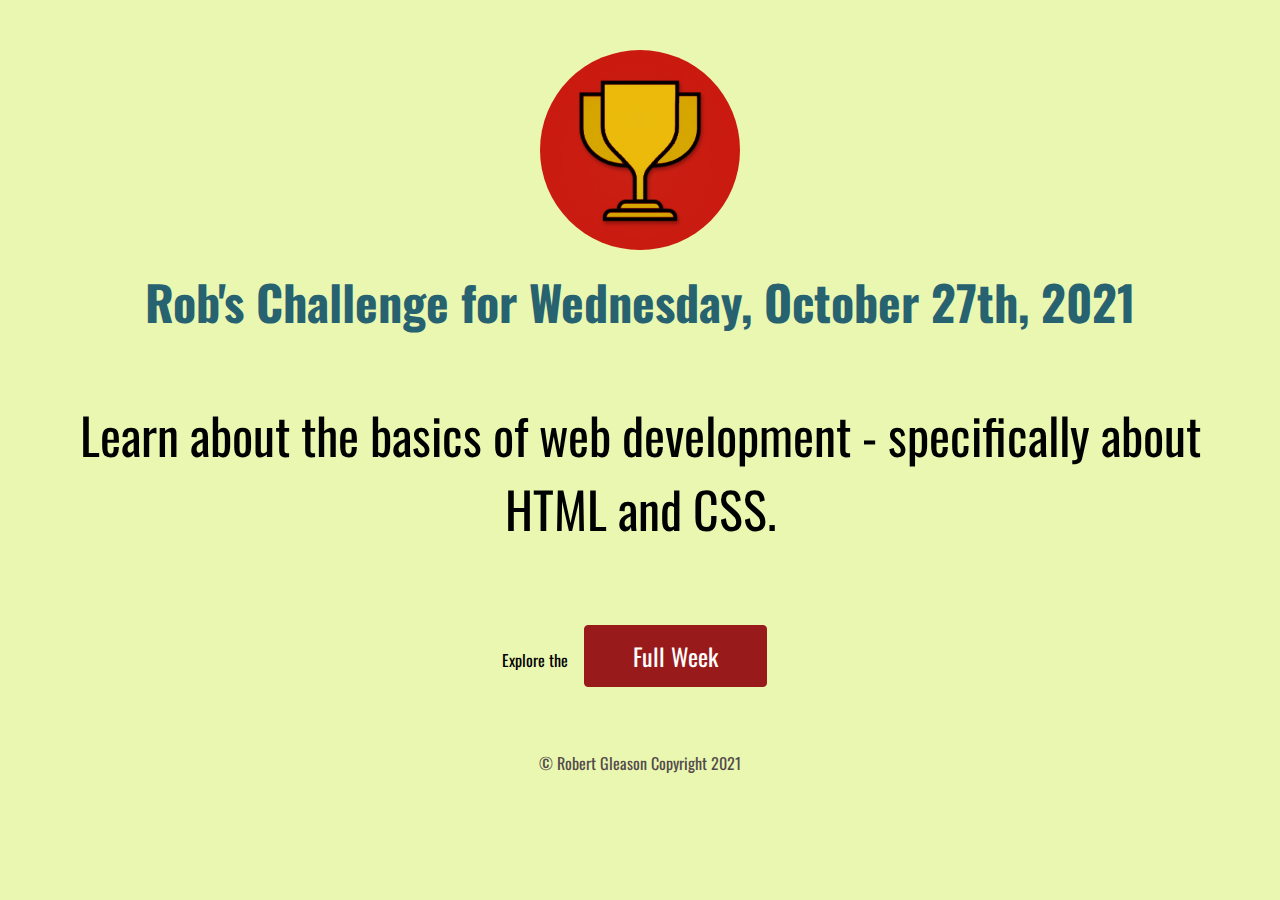
==== index.html @ 1aec3373 "first draft of website" ====
<!DOCTYPE html>
<html lang="en">
  <head>
    <meta charset="UTF-8" />
    <meta http-equiv="X-UA-Compatible" content="IE=edge" />
    <meta name="viewport" content="width=device-width, initial-scale=1.0" />
    <link rel="stylesheet" href="./styles/styles.css" />
    <link rel="stylesheet" href="./styles/full-week.css" />
    <title>First Website</title>
  </head>
  <body>
    <img src="./img/challenges-trophy.jpeg" alt="picture of a trophy" />
    <header>
      <h1>Rob's Challenge for Wednesday, October 27th, 2021</h1>
    </header>
    <main>
      <p id="todays-challenge">
        Learn about the basics of web development - specifically about HTML and
        CSS.
      </p>
      <p>
        Explore the
        <a href="full-week.html">Full Week</a>
      </p>
    </main>
    <footer>
      <p>&copy; Robert Gleason Copyright 2021</p>
    </footer>
  </body>
</html>
---- styles/styles.css ----
@import url('https://fonts.googleapis.com/css2?family=Fira+Sans:wght@400;700&family=Oswald:wght@700&display=swap');

body {
  font-family: 'Fira Sans', sans-serif;
  text-align: center;
  background-color: rgb(234, 247, 176);
  margin: 50px;
}

h1 {
  font-family: 'Oswald', 'sans-serif';
  font-size: 50px;

  color: #534b4b;
}

p {
  font-family: 'Oswald', sans-serif;
}

a {
  text-decoration: none;
  color: #991a1a;
}
a:hover {
  font-weight: bold;
}
img {
  width: 200px;
  height: 200px;
  border-radius: 50%;
  /* display: block;
  margin-left: auto;
  margin-right: auto; */
}

#todays-challenge {
  font-size: 50px;
}

/* add padding to footer */
footer {
  padding: 2px;
  color: #534b4b;

  clear: left;
  text-align: center;
}
---- styles/full-week.css ----
header {
  margin-bottom: 60px;
}
h1 {
  font-size: 48px;
  color: rgb(39, 98, 112);
  margin: 12px 0;
}

ul {
  list-style: none;
  width: 500px;
  padding: 0;
  margin: 0 auto;
}
li {
  margin: 30px;
  padding: 12px;
  background-color: rgb(87, 190, 113);
  border-radius: 6px;
}

a {
  padding: 12px 48px;
  background-color: #991a1a;
  color: white;
  border-radius: 4px;
  border: 1px solid #991a1a;
  font-size: 24px;
  margin: 30px 12px;
  display: inline-block;
}

#description {
  margin: 0;
}

/* header p {
  margin-bottom: 36px;
} */

h2 {
  color: rgb(39, 98, 112);
  font-family: 'Oswald', 'sans-serif';
}

/* main p {
  padding-top: 12px;
  color: rgb(4, 24, 29);
} */

.daily-goal {
  padding-top: 12px;
  color: rgb(4, 24, 29);
}

.highlight-goal {
  background-color: rgb(196, 255, 58);
}
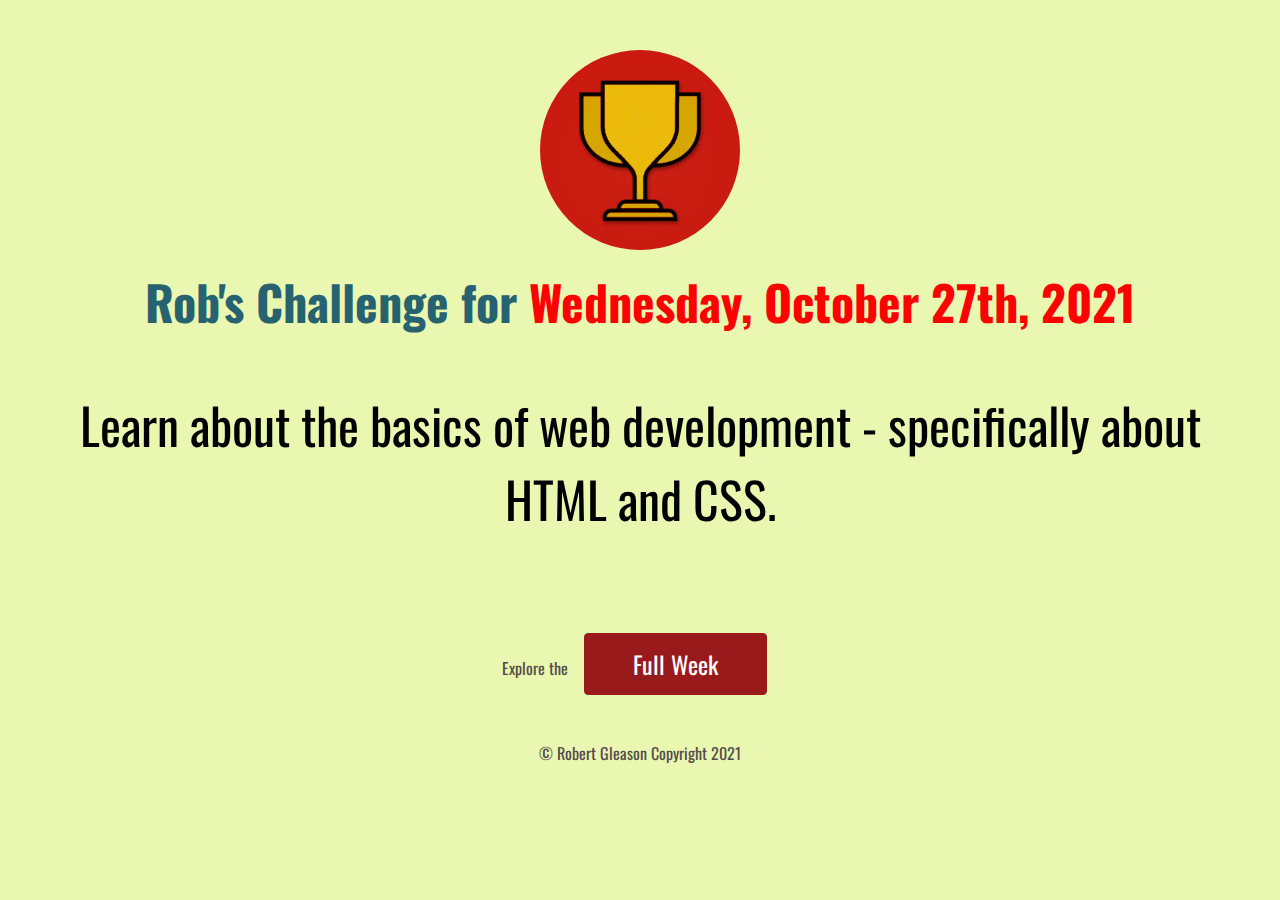
==== commit 13a9da3c: "added semantic html elements to index.html" ====
--- a/index.html
+++ b/index.html
@@ -9,21 +9,19 @@
     <title>First Website</title>
   </head>
   <body>
-    <img src="./img/challenges-trophy.jpeg" alt="picture of a trophy" />
-    <header>
-      <h1>Rob's Challenge for Wednesday, October 27th, 2021</h1>
-    </header>
     <main>
+      <img src="./img/challenges-trophy.jpeg" alt="picture of a trophy" />
+
+      <h1>Rob's Challenge for <span>Wednesday, October 27th, 2021</span></h1>
+
       <p id="todays-challenge">
         Learn about the basics of web development - specifically about HTML and
         CSS.
       </p>
-      <p>
-        Explore the
-        <a href="full-week.html">Full Week</a>
-      </p>
     </main>
+
     <footer>
+      <p>Explore the <a href="full-week.html">Full Week</a></p>
       <p>&copy; Robert Gleason Copyright 2021</p>
     </footer>
   </body>
--- a/styles/styles.css
+++ b/styles/styles.css
@@ -46,3 +46,8 @@
   clear: left;
   text-align: center;
 }
+
+span {
+  color: red;
+  font-weight: bold;
+}
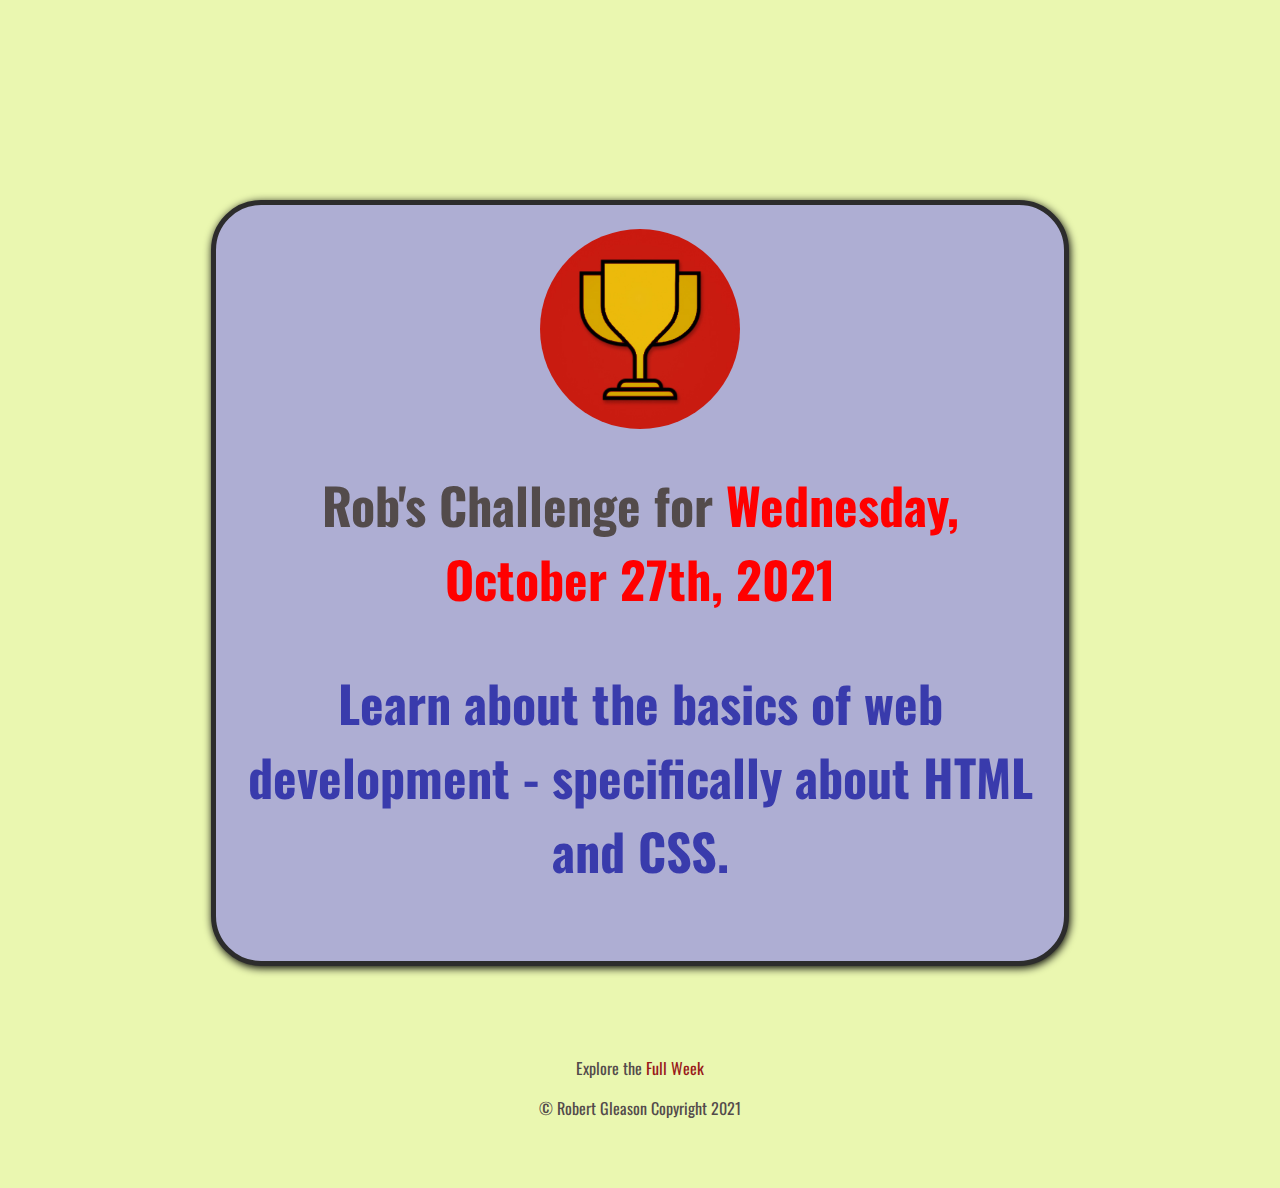
==== commit 403514b7: "added styling to the main section of the index.html" ====
--- a/index.html
+++ b/index.html
@@ -5,7 +5,7 @@
     <meta http-equiv="X-UA-Compatible" content="IE=edge" />
     <meta name="viewport" content="width=device-width, initial-scale=1.0" />
     <link rel="stylesheet" href="./styles/styles.css" />
-    <link rel="stylesheet" href="./styles/full-week.css" />
+    <link rel="stylesheet" href="./styles/daily-challenge.css" />
     <title>First Website</title>
   </head>
   <body>
--- a/styles/styles.css
+++ b/styles/styles.css
@@ -25,18 +25,6 @@
 a:hover {
   font-weight: bold;
 }
-img {
-  width: 200px;
-  height: 200px;
-  border-radius: 50%;
-  /* display: block;
-  margin-left: auto;
-  margin-right: auto; */
-}
-
-#todays-challenge {
-  font-size: 50px;
-}
 
 /* add padding to footer */
 footer {
--- a/styles/daily-challenge.css
+++ b/styles/daily-challenge.css
@@ -0,0 +1,24 @@
+main {
+  width: 800px;
+  margin: 200px auto 72px auto;
+  background-color: rgb(174, 174, 211);
+  padding: 24px;
+  border: 5px solid rgb(44, 44, 44);
+  border-radius: 50px;
+  box-shadow: 1px 2px 8px rgb(0, 0, 0.3);
+}
+
+img {
+  width: 200px;
+  height: 200px;
+  border-radius: 50%;
+  /* display: block;
+  margin-left: auto;
+  margin-right: auto; */
+}
+
+#todays-challenge {
+  font-size: 50px;
+  font-weight: bold;
+  color: rgb(57, 59, 172);
+}
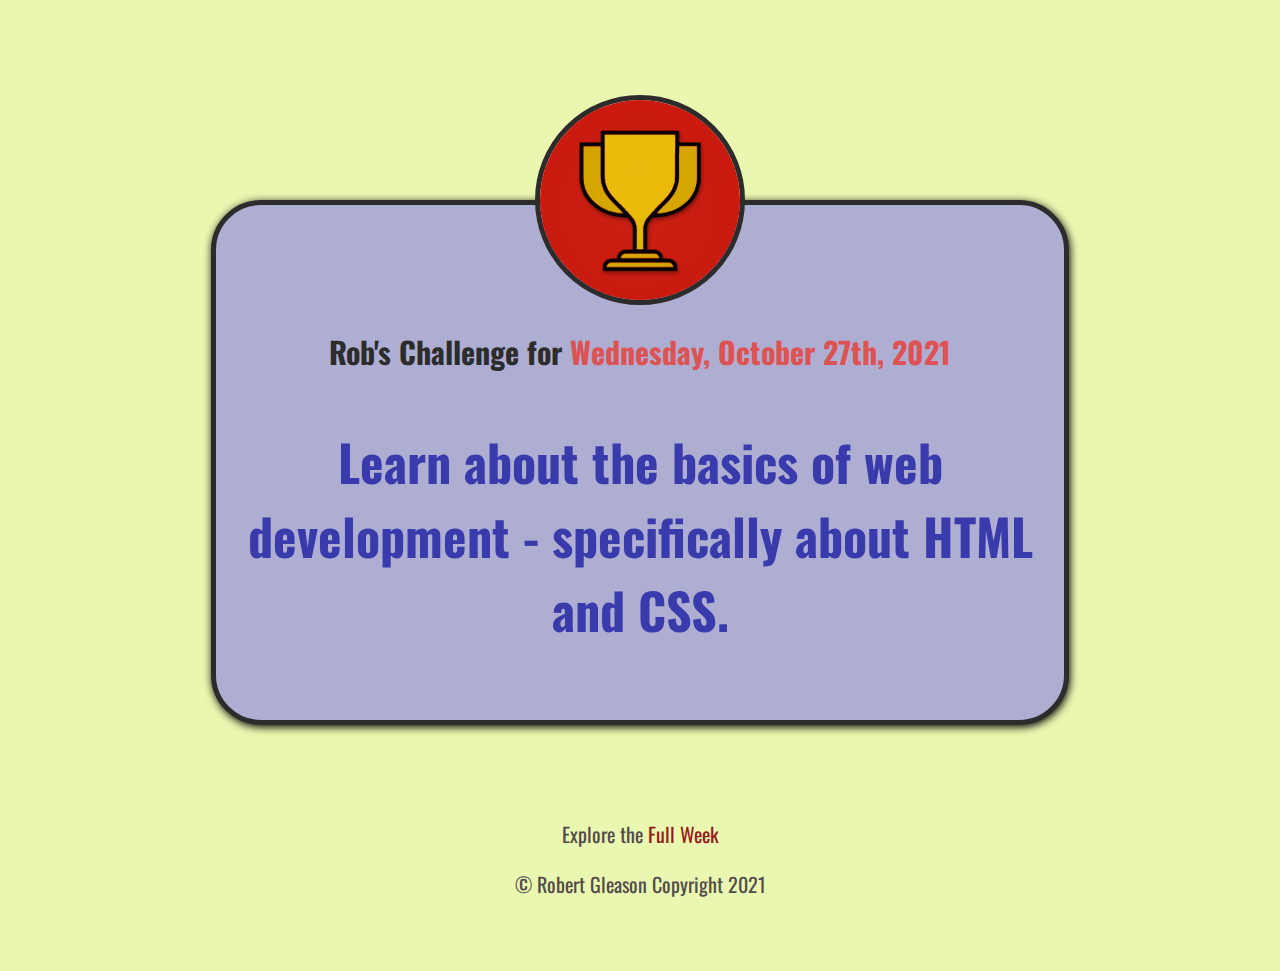
==== commit bcfd421d: "finished touches on first webpage" ====
--- a/index.html
+++ b/index.html
@@ -24,5 +24,8 @@
       <p>Explore the <a href="full-week.html">Full Week</a></p>
       <p>&copy; Robert Gleason Copyright 2021</p>
     </footer>
+
+      </ul>
+    </nav>
   </body>
 </html>
--- a/styles/styles.css
+++ b/styles/styles.css
@@ -16,6 +16,7 @@
 
 p {
   font-family: 'Oswald', sans-serif;
+  font-size: 20px;
 }
 
 a {
@@ -39,3 +40,12 @@
   color: red;
   font-weight: bold;
 }
+
+.navbar {
+  position: fixed;
+  top: 0;
+  right: 0;
+  padding: 10px;
+  background-color: rgb(44, 44, 44);
+  border-radius: 0 0 0 5px;
+}
--- a/styles/daily-challenge.css
+++ b/styles/daily-challenge.css
@@ -12,11 +12,22 @@
   width: 200px;
   height: 200px;
   border-radius: 50%;
+  border: 5px solid rgb(44, 44, 44);
+  margin-top: -134px;
+
   /* display: block;
   margin-left: auto;
   margin-right: auto; */
 }
 
+h1 {
+  font-size: 30px;
+  color: rgb(44, 44, 44);
+}
+
+span {
+  color: rgb(221, 82, 82);
+}
 #todays-challenge {
   font-size: 50px;
   font-weight: bold;
